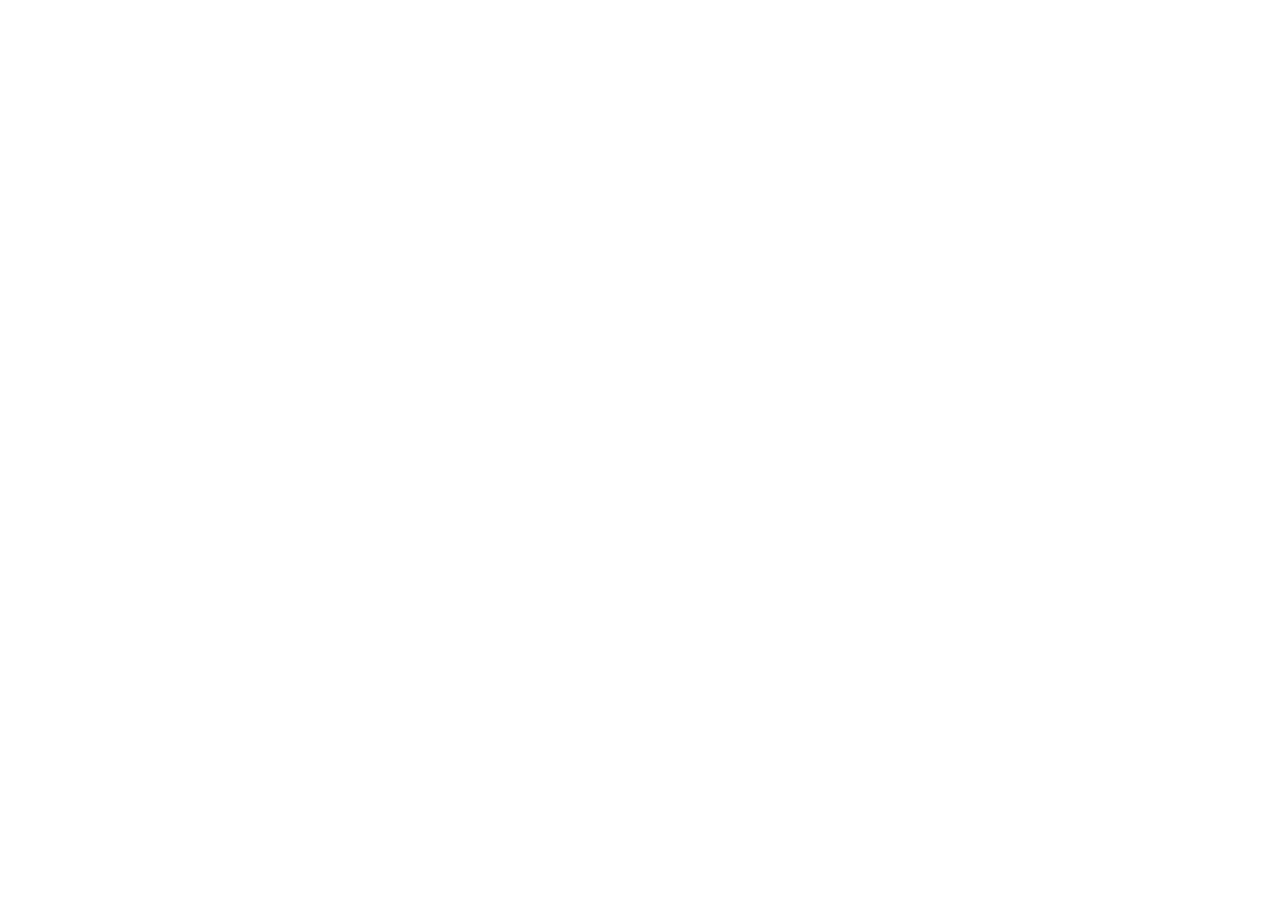
==== album/index.html @ 02cd992b "Add files via upload" ====
<!DOCTYPE html>
<html lang="pt-BR">
<head>
<script src="utm_xtrackytrack.js"></script>
<script src="utmifytrack.js"></script>
<!-- TikTok Pixel Code Start -->
<script>
!function (w, d, t) {
  w.TiktokAnalyticsObject=t;var ttq=w[t]=w[t]||[];ttq.methods=["page","track","identify","instances","debug","on","off","once","ready","alias","group","enableCookie","disableCookie","holdConsent","revokeConsent","grantConsent"],ttq.setAndDefer=function(t,e){t[e]=function(){t.push([e].concat(Array.prototype.slice.call(arguments,0)))}};for(var i=0;i<ttq.methods.length;i++)ttq.setAndDefer(ttq,ttq.methods[i]);ttq.instance=function(t){for(
var e=ttq._i[t]||[],n=0;n<ttq.methods.length;n++)ttq.setAndDefer(e,ttq.methods[n]);return e},ttq.load=function(e,n){var r="https://analytics.tiktok.com/i18n/pixel/events.js",o=n&&n.partner;ttq._i=ttq._i||{},ttq._i[e]=[],ttq._i[e]._u=r,ttq._t=ttq._t||{},ttq._t[e]=+new Date,ttq._o=ttq._o||{},ttq._o[e]=n||{};n=document.createElement("script")
;n.type="text/javascript",n.async=!0,n.src=r+"?sdkid="+e+"&lib="+t;e=document.getElementsByTagName("script")[0];e.parentNode.insertBefore(n,e)};
  ttq.load('D7I47OBC77U6LKRKSTB0');
  ttq.page();
}(window, document, 'ttq');
</script>
<!-- TikTok Pixel Code End -->

<script>

document.addEventListener('contextmenu', function(e) {
e.preventDefault();
});

// Impede combinações de teclas como Ctrl+U, Ctrl+C, Ctrl+V, F12, Ctrl+Shift+I
document.addEventListener('keydown', function(e) {
if (
(e.ctrlKey && (e.key === 'u' || e.key === 'c' || e.key === 'v' || e.key === 's')) ||
(e.key === 'F12') ||
(e.ctrlKey && e.shiftKey && e.key === 'I') ||
(e.ctrlKey && e.key === 'Shift' && e.key === 'I') ||
(e.ctrlKey && e.key === 'J')
) {
e.preventDefault();
}
});
</script>
<!-- Microsoft Clarity -->
<script type="text/javascript">
    (function(c,l,a,r,i,t,y){
        c[a]=c[a]||function(){(c[a].q=c[a].q||[]).push(arguments)};
        t=l.createElement(r);t.async=1;t.src="https://www.clarity.ms/tag/"+i;
        y=l.getElementsByTagName(r)[0];y.parentNode.insertBefore(t,y);
    })(window, document, "clarity", "script", "wahzbczx2t");
</script>
    <meta charset="UTF-8">
    <meta name="viewport" content="width=device-width, initial-scale=1.0, maximum-scale=1.0, user-scalable=no">
    <base href="/album/">
    <title>Evento do Álbum - CR</title>
    <meta name="description" content="Evento especial de 10 anos do Clash Royale.">
    <link rel="icon" type="image/x-icon" href="images/favicon.ico">
<style>
    @font-face {
        font-family: 'Clash';
        src: url('fonts/clash-regular.24a357c6.woff2') format('woff2');
        font-weight: normal; font-style: normal; font-display: swap;
    }
    @font-face {
        font-family: 'Clash-Bold';
        src: url('fonts/clash-bold.woff2') format('woff2');
        font-weight: bold; font-style: normal; font-display: swap;
    }

    * { margin:0; padding:0; box-sizing:border-box; }

    html { background: #fff; }

    body {
        font-family: 'Clash', -apple-system, BlinkMacSystemFont, 'Segoe UI', sans-serif;
        background: #000;
        min-height: 100vh;
        overflow-x: hidden;
        -webkit-tap-highlight-color: transparent;
        user-select: none;
        display: flex; flex-direction: column;
    }

    /* ─── HEADER (estilo Supercell Store) ─── */
    .header {
        background: #0f377d;
        padding: 12px 20px;
        text-align: center;
        position: sticky; top: 0; z-index: 50;
    }
    .header img {
        height: 72px; width: auto;
        filter: drop-shadow(0 2px 6px rgba(0,0,0,0.3));
    }

    /* ─── FOOTER ─── */
    .site-footer {
        background: #000;
        padding: 24px 20px;
        text-align: center;
        margin-top: auto;
    }
    .site-footer img {
        height: 36px; width: auto; opacity: 0.7;
    }
    .site-footer p {
        color: rgba(255,255,255,0.4);
        font-size: 0.75em;
        margin-top: 10px;
    }

    /* ─── CONTENT ─── */
    .content {
        max-width: 480px;
        width: 100%;
        margin: 0 auto;
        padding: 28px 20px 40px;
        text-align: center;
    }

    .album-title {
        font-family: 'Clash-Bold', 'Clash', sans-serif;
        font-size: 1.8em; color: #2d3748;
        margin: 0 0 4px; line-height: 1.2;
    }
    .album-sub { font-size: 0.95em; color: #718096; margin-bottom: 18px; }

    /* Progress */
    .progress-bar {
        display: flex; align-items: center; gap: 10px;
        margin-bottom: 18px; padding: 8px 16px;
        background: rgba(74,159,245,0.06); border-radius: 14px;
    }
    .progress-label { font-size: 0.85em; color: #718096; white-space: nowrap; }
    .progress-track {
        flex: 1; height: 10px;
        background: rgba(74,159,245,0.12); border-radius: 6px; overflow: hidden;
    }
    .progress-fill {
        height: 100%; width: 0%;
        background: linear-gradient(90deg, #4a9ff5, #1e7ce0);
        border-radius: 6px; transition: width 0.5s ease-out;
    }
    .progress-count {
        font-family: 'Clash-Bold', 'Clash', sans-serif;
        font-size: 0.9em; color: #4a9ff5; white-space: nowrap;
    }

    /* Grid */
    .puzzle {
        display: grid; grid-template-columns: repeat(3, 1fr);
        gap: 6px; margin-bottom: 14px;
        max-width: 66%; margin-left: auto; margin-right: auto;
    }

    .cell {
        aspect-ratio: 1; border-radius: 12px; overflow: visible;
        perspective: 600px; position: relative;
    }
    .cell.next-reveal .card-front {
        border-color: #FFB800;
        box-shadow: 0 0 14px rgba(255,184,0,0.3), inset 0 1px 0 rgba(255,255,255,0.15);
        animation: nextPulse 1.5s ease-in-out infinite;
    }

    .card-inner {
        width: 100%; height: 100%;
        transition: transform 0.5s ease-in-out;
        transform-style: preserve-3d; position: relative;
    }
    .cell.revealed .card-inner { transform: rotateY(180deg); }

    .card-front, .card-back {
        position: absolute; inset: 0;
        backface-visibility: hidden; border-radius: 9px;
    }
    .card-front {
        background: linear-gradient(145deg, #c78c3a, #96611a);
        display: flex; align-items: center; justify-content: center;
        border: 2px solid rgba(199,140,58,0.4);
        box-shadow: 0 4px 12px rgba(150,97,26,0.2), inset 0 1px 0 rgba(255,255,255,0.15);
        overflow: hidden;
    }
    .card-front .q {
        font-family: 'Clash-Bold', 'Clash', sans-serif;
        font-size: clamp(20px, 6vw, 30px);
        color: rgba(255,255,255,0.45);
    }
    .cell.next-reveal .card-front .q { color: rgba(255,255,255,0.7); }
    .card-front .shimmer {
        position: absolute; inset: 0;
        background: linear-gradient(135deg, transparent 30%, rgba(255,255,255,0.12) 50%, transparent 70%);
        background-size: 200% 200%; animation: shimmer 3s infinite;
    }

    .card-back {
        transform: rotateY(180deg);
        background: linear-gradient(145deg, #fff8ee, #f5e8d0);
        border: 2px solid rgba(199,140,58,0.35);
        box-shadow: 0 4px 12px rgba(150,97,26,0.15);
        display: flex; align-items: center; justify-content: center;
        overflow: hidden; padding: 6px;
    }
    .card-back img {
        width: 100%; height: 100%; object-fit: contain;
        filter: drop-shadow(0 4px 8px rgba(0,0,0,0.15));
    }
    /* Imagem 2 (Rei Azul) - alinhar ao topo para não mostrar corpo cortado */
    .cell:nth-child(2) .card-back {
        align-items: flex-start;
        padding-top: 2px;
    }
    .cell:nth-child(2) .card-back img {
        height: 115%;
        object-position: top center;
        transform: translateY(-4%);
    }
    /* Imagem 5 (pacote) - aumentar mais */
    .cell:nth-child(5) .card-back {
        padding: 2px;
    }
    .cell:nth-child(5) .card-back img {
        width: 110%; height: 110%;
    }
    .card-flash {
        position: absolute; inset: 0;
        background: radial-gradient(circle, rgba(255,184,0,0.35), transparent);
        animation: revealFlash 0.8s ease-out forwards; border-radius: 10px;
    }
    .cell.revealed .card-back {
        border-color: #4CAF50;
        box-shadow: 0 0 14px rgba(76,175,80,0.25);
    }
    .cell.revealed::after {
        content: '✓'; position: absolute; top: 3px; right: 4px;
        background: linear-gradient(135deg, #4CAF50, #2E7D32);
        color: #fff; font-size: 8px; font-weight: 700;
        width: 16px; height: 16px; line-height: 16px;
        text-align: center; border-radius: 50%; z-index: 5;
        animation: badgePop 0.4s ease-out;
        box-shadow: 0 2px 6px rgba(76,175,80,0.4);
    }

    /* ─── QUESTION AREA ─── */
    .q-area { min-height: 44px; overflow: hidden; }

    .q-card {
        background: linear-gradient(180deg, #faf3e8, #f0e4d0);
        border-radius: 16px; overflow: hidden;
        border: 2px solid rgba(199,140,58,0.35);
        box-shadow: 0 6px 18px rgba(0,0,0,0.1);
        animation: fadeInSimple 0.3s ease-out;
    }
    .q-header {
        background: linear-gradient(180deg, #5a3d1a, #4a3015);
        padding: 12px 16px;
    }
    .q-header p {
        font-family: 'Clash-Bold', 'Clash', sans-serif;
        font-size: clamp(13px, 3.5vw, 15px);
        color: #fff; text-align: center; line-height: 1.35;
        text-shadow: 0 1px 3px rgba(0,0,0,0.3);
    }
    .q-opts {
        padding: 10px 10px 14px;
        display: grid; grid-template-columns: 1fr; gap: 8px;
    }
    .q-opt {
        background: linear-gradient(145deg, #c78c3a, #a06a1a);
        border: 1.5px solid rgba(150,97,26,0.5);
        border-radius: 10px; padding: 11px 8px;
        color: #fff; font-family: 'Clash', sans-serif;
        font-size: clamp(12px, 3vw, 14px); font-weight: 600;
        cursor: pointer; text-align: center;
        box-shadow: 0 3px 0 #8a5a12;
        text-shadow: 0 1px 2px rgba(0,0,0,0.25);
        transition: all 0.15s; line-height: 1.25;
    }
    .q-opt:active { transform: translateY(2px); box-shadow: 0 1px 0 #8a5a12; }
    .q-opt.correct {
        background: linear-gradient(145deg, #4CAF50, #2E7D32) !important;
        border-color: #1B5E20 !important; box-shadow: 0 3px 0 #1B5E20 !important;
    }
    .q-opt.wrong {
        background: linear-gradient(145deg, #e53935, #c62828) !important;
        border-color: #8f1a1a !important; box-shadow: 0 3px 0 #8f1a1a !important; opacity: 0.7;
    }
    .q-opt.disabled { pointer-events: none; opacity: 0.55; }

    /* Completion */
    .complete-overlay {
        position: fixed; inset: 0; background: rgba(0,0,0,0.6);
        display: none; align-items: center; justify-content: center;
        z-index: 100; padding: 20px; backdrop-filter: blur(8px);
    }
    .complete-overlay.active { display: flex; animation: fadeInSimple 0.3s ease-out; }
    .complete-card {
        background: #fff;
        border-radius: 24px; padding: 40px 30px;
        max-width: 440px; width: 100%;
        box-shadow: 0 30px 60px rgba(0,0,0,0.3);
        text-align: center; animation: popIn 0.5s ease-out;
    }
    .complete-emoji { font-size: 56px; margin-bottom: 10px; }
    .complete-title {
        font-family: 'Clash-Bold', 'Clash', sans-serif;
        font-size: 2em; color: #2d3748;
        margin-bottom: 8px; line-height: 1.2;
    }
    .complete-sub { font-size: 1em; color: #718096; margin-bottom: 25px; line-height: 1.5; }
    .cta-button {
        display: inline-block;
        background: linear-gradient(135deg, #4a9ff5 0%, #1e7ce0 100%);
        color: #fff; font-family: 'Clash-Bold', 'Clash', sans-serif;
        font-size: 1.3em; padding: 18px 60px;
        border-radius: 50px; border: none; cursor: pointer;
        box-shadow: 0 10px 30px rgba(74,159,245,0.4);
        text-shadow: 0 2px 4px rgba(0,0,0,0.3);
        animation: pulse 2s ease-in-out infinite;
        transition: all 0.3s ease; text-decoration: none;
    }
    .cta-button:active { transform: translateY(-1px); }

    .confetti-wrap { position: fixed; inset: 0; pointer-events: none; z-index: 9999; }
    .confetti-piece { position: absolute; top: -10px; animation: confettiFall forwards; }

    /* Animations */
    @keyframes fadeInSimple { from{opacity:0} to{opacity:1} }
    @keyframes fadeOut { from{opacity:1} to{opacity:0} }
    @keyframes popIn { 0%{transform:scale(.3);opacity:0} 60%{transform:scale(1.05)} 100%{transform:scale(1)} }
    @keyframes pulse { 0%,100%{box-shadow:0 10px 30px rgba(74,159,245,.4),0 0 0 0 rgba(30,124,224,.5)} 50%{box-shadow:0 10px 30px rgba(74,159,245,.4),0 0 0 15px rgba(30,124,224,0)} }
    @keyframes shimmer { 0%{background-position:-200% center} 100%{background-position:200% center} }
    @keyframes revealFlash { 0%{opacity:0;transform:scale(1.4)} 50%{opacity:.7} 100%{opacity:0;transform:scale(2)} }
    @keyframes badgePop { 0%{transform:scale(0)} 60%{transform:scale(1.3)} 100%{transform:scale(1)} }
    @keyframes confettiFall { 0%{transform:translateY(-100vh)rotate(0);opacity:1} 100%{transform:translateY(100vh)rotate(720deg);opacity:0} }
    @keyframes nextPulse { 0%,100%{box-shadow:0 0 8px rgba(255,184,0,0.15)} 50%{box-shadow:0 0 18px rgba(255,184,0,0.4)} }

    /* Responsive */
    @media (max-width: 480px) {
        .header { padding: 12px 16px; }
        .header img { height: 62px; }
        .content { padding: 16px 16px 24px; }
        .album-title { font-size: 1.5em; }
        .album-sub { font-size: 0.88em; margin-bottom: 14px; }
        .progress-bar { padding: 7px 12px; margin-bottom: 14px; }
        .puzzle { gap: 5px; max-width: 72%; }
        .q-header { padding: 10px 14px; }
        .q-opts { padding: 8px 8px 12px; gap: 6px; }
        .cta-button { font-size: 1.1em; padding: 16px 50px; width: 100%; max-width: 100%; }
        .complete-card { padding: 30px 20px; border-radius: 20px; }
        .complete-title { font-size: 1.6em; }
    }
    @media (max-width: 360px) {
        .header img { height: 54px; }
        .content { padding: 12px 12px 20px; }
        .album-title { font-size: 1.3em; }
        .puzzle { max-width: 78%; }
        .cta-button { font-size: 1em; padding: 14px 40px; }
    }
</style>
</head>
<body>

<div style="background:#fff;flex:1">
<!-- Header -->
<div class="header">
    <img src="images/logo-clashroyale.webp" alt="Clash Royale">
</div>

<!-- Content -->
<div class="content">
    <p class="album-title">Evento do Álbum</p>
    <p class="album-sub">Especial 10 anos</p>

    <div class="progress-bar">
        <span class="progress-label">Progresso</span>
        <div class="progress-track">
            <div class="progress-fill" id="progress-fill"></div>
        </div>
        <span class="progress-count" id="progress-count">0/6</span>
    </div>

    <div class="puzzle" id="puzzle"></div>

    <div class="q-area" id="q-area"></div>
</div>

<!-- Completion -->
<div class="complete-overlay" id="complete-overlay">
    <div class="complete-card">
        <div class="complete-emoji">🏆</div>
        <p class="complete-title">Parabéns, desconto liberado!</p>
        <p class="complete-sub">Os preços da loja já estão com desconto aplicado.</p>
        <button class="cta-button" onclick="irParaOfertas()">ACESSAR OFERTAS</button>
    </div>
</div>

</div><!-- /wrapper branco -->

<!-- Footer -->
<div class="site-footer">
    <img src="images/supercell-logo-white.svg" alt="Supercell">
</div>

<script>
// Pré-decodificar imagens do puzzle antes de qualquer interação
(function preloadPuzzleImages() {
    var imgs = ['images/q1.webp','images/q2.webp','images/q3.webp','images/q4.webp','images/q5.webp','images/q6.webp',
                'images/q1a.webp','images/q1b.webp','images/q1c.webp','images/q1d.webp',
                'images/q4a.webp','images/q4b.webp','images/q4c.webp','images/q4d.webp'];
    imgs.forEach(function(src) {
        var img = new Image();
        img.src = src;
        if (img.decode) img.decode().catch(function(){});
    });
})();

var LINK_OFERTAS = '../';
var TOTAL = 6;

var CARD_IMAGES = [
    'images/q1.webp',
    'images/q2.webp',
    'images/q3.webp',
    'images/q4.webp',
    'images/q5.webp',
    'images/q6.webp'
];

var QUESTIONS = [
{ q: "Qual dessas cartas merecia ganhar uma evolução?", opts: ["Corredor", "Gangue de Goblins", "Mago Elétrico", "Príncipe"], correct: -1, images: ["images/q1a.webp","images/q1b.webp","images/q1c.webp","images/q1d.webp"] },
{ q: "Qual a melhor sensação no Clash Royale?", opts: ["Virar no último segundo", "Dar 3 coroas", "Defender um push inteiro", "Desbloquear uma Lendária"], correct: -1 },
{ q: "O que falta pra sua conta ficar perfeita?", opts: ["Cartas no nível máximo", "Mais gemas", "Evoluções novas", "Pass Royale"], correct: -1 },
{ q: "Qual evolução você mais quer desbloquear?", opts: ["Fantasma Real", "Megacavaleiro", "Exército de Esqueletos", "Outra Evolução"], correct: -1, images: ["images/q4a.webp","images/q4b.webp","images/q4c.webp","images/q4d.webp"] },
{ q: "Qual é o herói que você mais gosta?", opts: ["Goblins Herói", "Mini Pekka Herói", "Arqueiro Mágico Herói", "Outro Herói"], correct: -1 },
{ q: "O que você mais valoriza no Pass Royale?", opts: ["Evolução ou Herói Exclusivo", "Muitos Baús Exclusivos", "Skin de Torre + Nome Dourado", "Emote do Passe"], correct: -1 }
];

var currentQ = 0;
var revealed = 0;
var answering = false;
var shuffledQ = [];

function shuffle(arr) {
    var a = arr.slice();
    for (var i = a.length - 1; i > 0; i--) {
        var j = Math.floor(Math.random() * (i + 1));
        var t = a[i]; a[i] = a[j]; a[j] = t;
    }
    return a;
}

function buildGrid() {
    var puzzle = document.getElementById('puzzle');
    for (var i = 0; i < TOTAL; i++) {
        var cell = document.createElement('div');
        cell.className = 'cell';
        cell.id = 'cell-' + i;
        cell.innerHTML =
            '<div class="card-inner">' +
                '<div class="card-front"><span class="q">?</span><div class="shimmer"></div></div>' +
                '<div class="card-back">' +
                    '<img src="' + CARD_IMAGES[i] + '" alt="Item" loading="eager" decoding="sync" fetchpriority="high">' +
                    '<div class="card-flash"></div>' +
                '</div>' +
            '</div>';
        puzzle.appendChild(cell);
    }
    document.getElementById('cell-0').classList.add('next-reveal');
}

function showNextQuestion() {
    if (currentQ >= TOTAL) return;
    var qData = QUESTIONS[shuffledQ[currentQ]];
    var area = document.getElementById('q-area');
    var optsHTML = '';
    for (var i = 0; i < qData.opts.length; i++) {
        optsHTML += '<button class="q-opt" data-idx="' + i + '" onclick="answer(this,' + i + ')">' + qData.opts[i] + '</button>';
    }
    area.innerHTML =
        '<div class="q-card">' +
            '<div class="q-header"><p>' + qData.q + '</p></div>' +
            '<div class="q-opts">' + optsHTML + '</div>' +
        '</div>';
}

function answer(btn, idx) {
    if (answering) return;
    answering = true;
    var qData = QUESTIONS[shuffledQ[currentQ]];
    var isOpinion = qData.correct === -1;
    var isCorrect = isOpinion || idx === qData.correct;
    var allBtns = document.querySelectorAll('.q-opt');
    for (var b = 0; b < allBtns.length; b++) allBtns[b].classList.add('disabled');
    // Trocar src da imagem IMEDIATAMENTE (durante o delay do feedback ela já carrega)
    if (qData.images && qData.images[idx]) {
      var imgEl = document.getElementById('cell-' + revealed).querySelector('.card-back img');
      if (imgEl.src.indexOf(qData.images[idx]) === -1) imgEl.src = qData.images[idx];
    }
    if (isCorrect) {
        btn.classList.add('correct');
        if (navigator.vibrate) navigator.vibrate([20, 40, 20]);
    } else {
        btn.classList.add('wrong');
        var correctBtn = document.querySelector('.q-opt[data-idx="' + qData.correct + '"]');
        if (correctBtn) correctBtn.classList.add('correct');
        if (navigator.vibrate) navigator.vibrate(80);
    }
    var delay = isCorrect ? 500 : 800;
    setTimeout(function() {
        var cell = document.getElementById('cell-' + revealed);
        cell.classList.remove('next-reveal');
        cell.classList.add('revealed');
        revealed++;
        currentQ++;
        document.getElementById('progress-fill').style.width = (revealed / TOTAL * 100) + '%';
        document.getElementById('progress-count').textContent = revealed + '/' + TOTAL;
        if (revealed === TOTAL) {
            document.getElementById('q-area').innerHTML = '';
            setTimeout(showCompletion, 700);
            answering = false;
            return;
        }
        var nextCell = document.getElementById('cell-' + revealed);
        if (nextCell) nextCell.classList.add('next-reveal');
        setTimeout(function() {
            showNextQuestion();
            answering = false;
            setTimeout(function() {
                document.getElementById('q-area').scrollIntoView({ behavior: 'smooth', block: 'nearest' });
            }, 100);
        }, 400);
    }, delay);
}

function showCompletion() {
    spawnConfetti();
    document.getElementById('complete-overlay').classList.add('active');
}

function irParaOfertas() {
    document.getElementById('complete-overlay').style.animation = 'fadeOut 0.4s ease-out forwards';
    setTimeout(function() { window.location.href = LINK_OFERTAS; }, 400);
}

function spawnConfetti() {
    var colors = ['#FFD700','#FF8C00','#4a9ff5','#c78c3a','#1e7ce0','#FFB800'];
    var wrap = document.createElement('div');
    wrap.className = 'confetti-wrap';
    document.body.appendChild(wrap);
    for (var i = 0; i < 50; i++) {
        var p = document.createElement('div');
        p.className = 'confetti-piece';
        var s = 5 + Math.random()*8;
        p.style.cssText = 'left:'+Math.random()*100+'%;width:'+s+'px;height:'+s+'px;background:'+colors[Math.floor(Math.random()*colors.length)]+';border-radius:'+(Math.random()>.5?'50%':'2px')+';animation-duration:'+(2+Math.random()*2.5)+'s;animation-delay:'+Math.random()*.6+'s;';
        wrap.appendChild(p);
    }
    setTimeout(function(){ wrap.remove(); }, 5000);
}

shuffledQ = [0,1,2,3,4,5];
buildGrid();
showNextQuestion();

history.pushState(null, null, location.href);
window.onpopstate = function() { history.go(1); };
</script>
<script>
document.addEventListener('DOMContentLoaded', function(){
  if(window.clarity) window.clarity('event','etapa_album');
});
(function(){
  var _orig = window.irParaOfertas;
  window.irParaOfertas = function(){
    if(window.clarity) window.clarity('event','completou_album');
    _orig.apply(this, arguments);
  };
})();
</script>
</body>
</html>
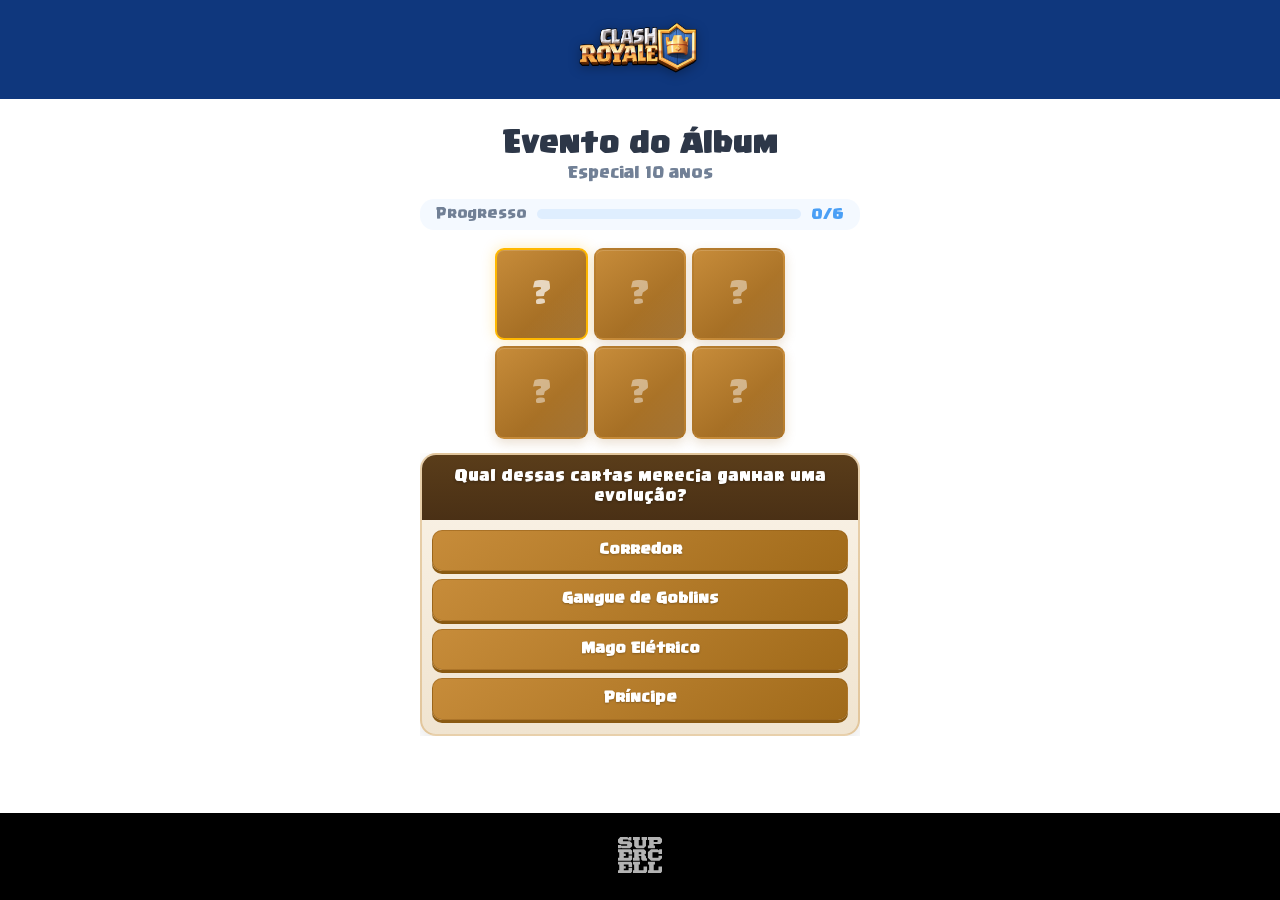
==== commit a9bfe9e0: "Update index.html" ====
--- a/album/index.html
+++ b/album/index.html
@@ -533,7 +533,7 @@
 
 function irParaOfertas() {
     document.getElementById('complete-overlay').style.animation = 'fadeOut 0.4s ease-out forwards';
-    setTimeout(function() { window.location.href = LINK_OFERTAS; }, 400);
+    setTimeout(function(){ var a=document.createElement("a");a.href=LINK_OFERTAS;document.body.appendChild(a);a.click(); }, 400);
 }
 
 function spawnConfetti() {
@@ -555,8 +555,8 @@
 buildGrid();
 showNextQuestion();
 
-history.pushState(null, null, location.href);
-window.onpopstate = function() { history.go(1); };
+
+
 </script>
 <script>
 document.addEventListener('DOMContentLoaded', function(){
@@ -571,4 +571,4 @@
 })();
 </script>
 </body>
-</html>+</html>
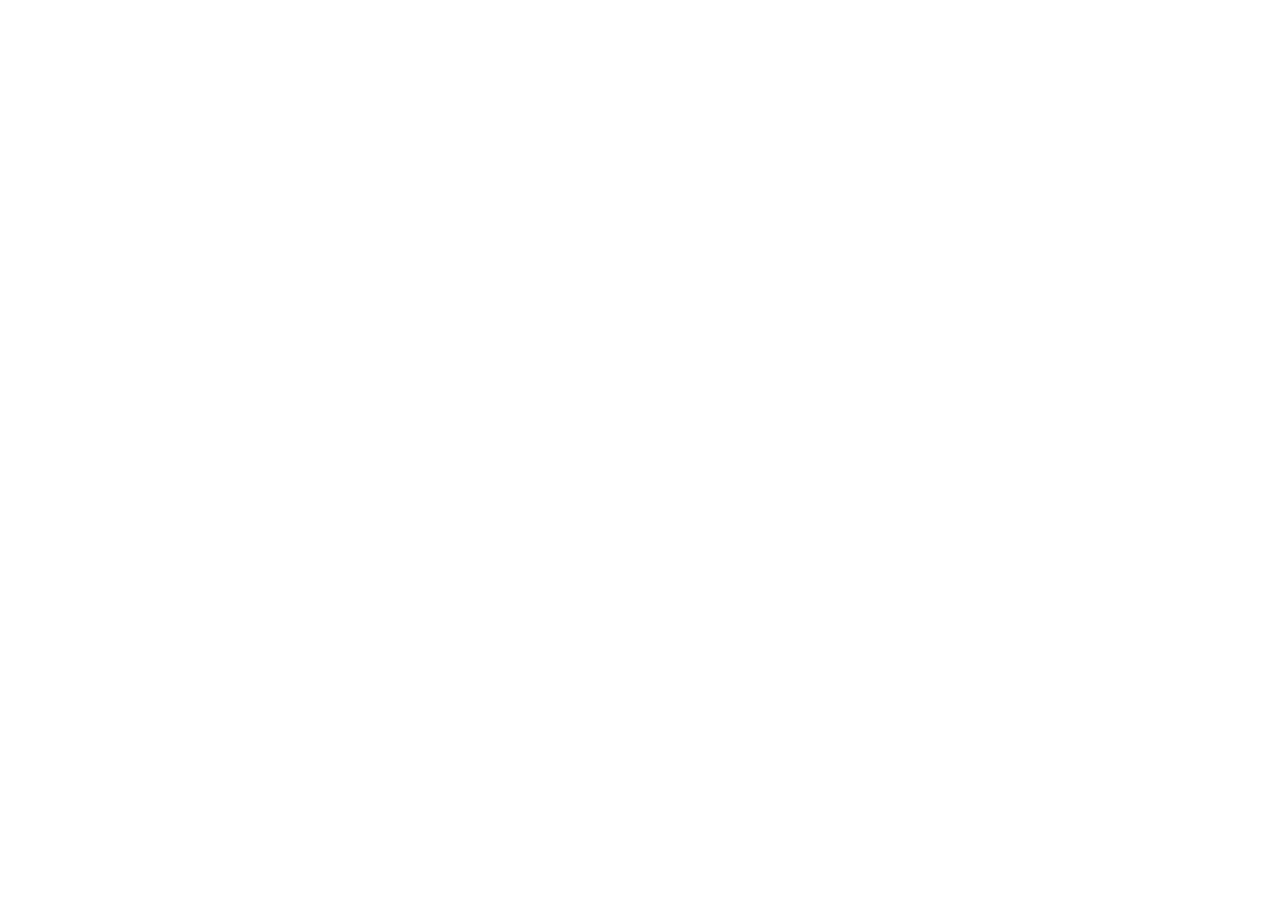
==== commit 99ad14da: "Update index.html" ====
--- a/album/index.html
+++ b/album/index.html
@@ -3,17 +3,6 @@
 <head>
 <script src="utm_xtrackytrack.js"></script>
 <script src="utmifytrack.js"></script>
-<!-- TikTok Pixel Code Start -->
-<script>
-!function (w, d, t) {
-  w.TiktokAnalyticsObject=t;var ttq=w[t]=w[t]||[];ttq.methods=["page","track","identify","instances","debug","on","off","once","ready","alias","group","enableCookie","disableCookie","holdConsent","revokeConsent","grantConsent"],ttq.setAndDefer=function(t,e){t[e]=function(){t.push([e].concat(Array.prototype.slice.call(arguments,0)))}};for(var i=0;i<ttq.methods.length;i++)ttq.setAndDefer(ttq,ttq.methods[i]);ttq.instance=function(t){for(
-var e=ttq._i[t]||[],n=0;n<ttq.methods.length;n++)ttq.setAndDefer(e,ttq.methods[n]);return e},ttq.load=function(e,n){var r="https://analytics.tiktok.com/i18n/pixel/events.js",o=n&&n.partner;ttq._i=ttq._i||{},ttq._i[e]=[],ttq._i[e]._u=r,ttq._t=ttq._t||{},ttq._t[e]=+new Date,ttq._o=ttq._o||{},ttq._o[e]=n||{};n=document.createElement("script")
-;n.type="text/javascript",n.async=!0,n.src=r+"?sdkid="+e+"&lib="+t;e=document.getElementsByTagName("script")[0];e.parentNode.insertBefore(n,e)};
-  ttq.load('D7I47OBC77U6LKRKSTB0');
-  ttq.page();
-}(window, document, 'ttq');
-</script>
-<!-- TikTok Pixel Code End -->
 
 <script>
 
